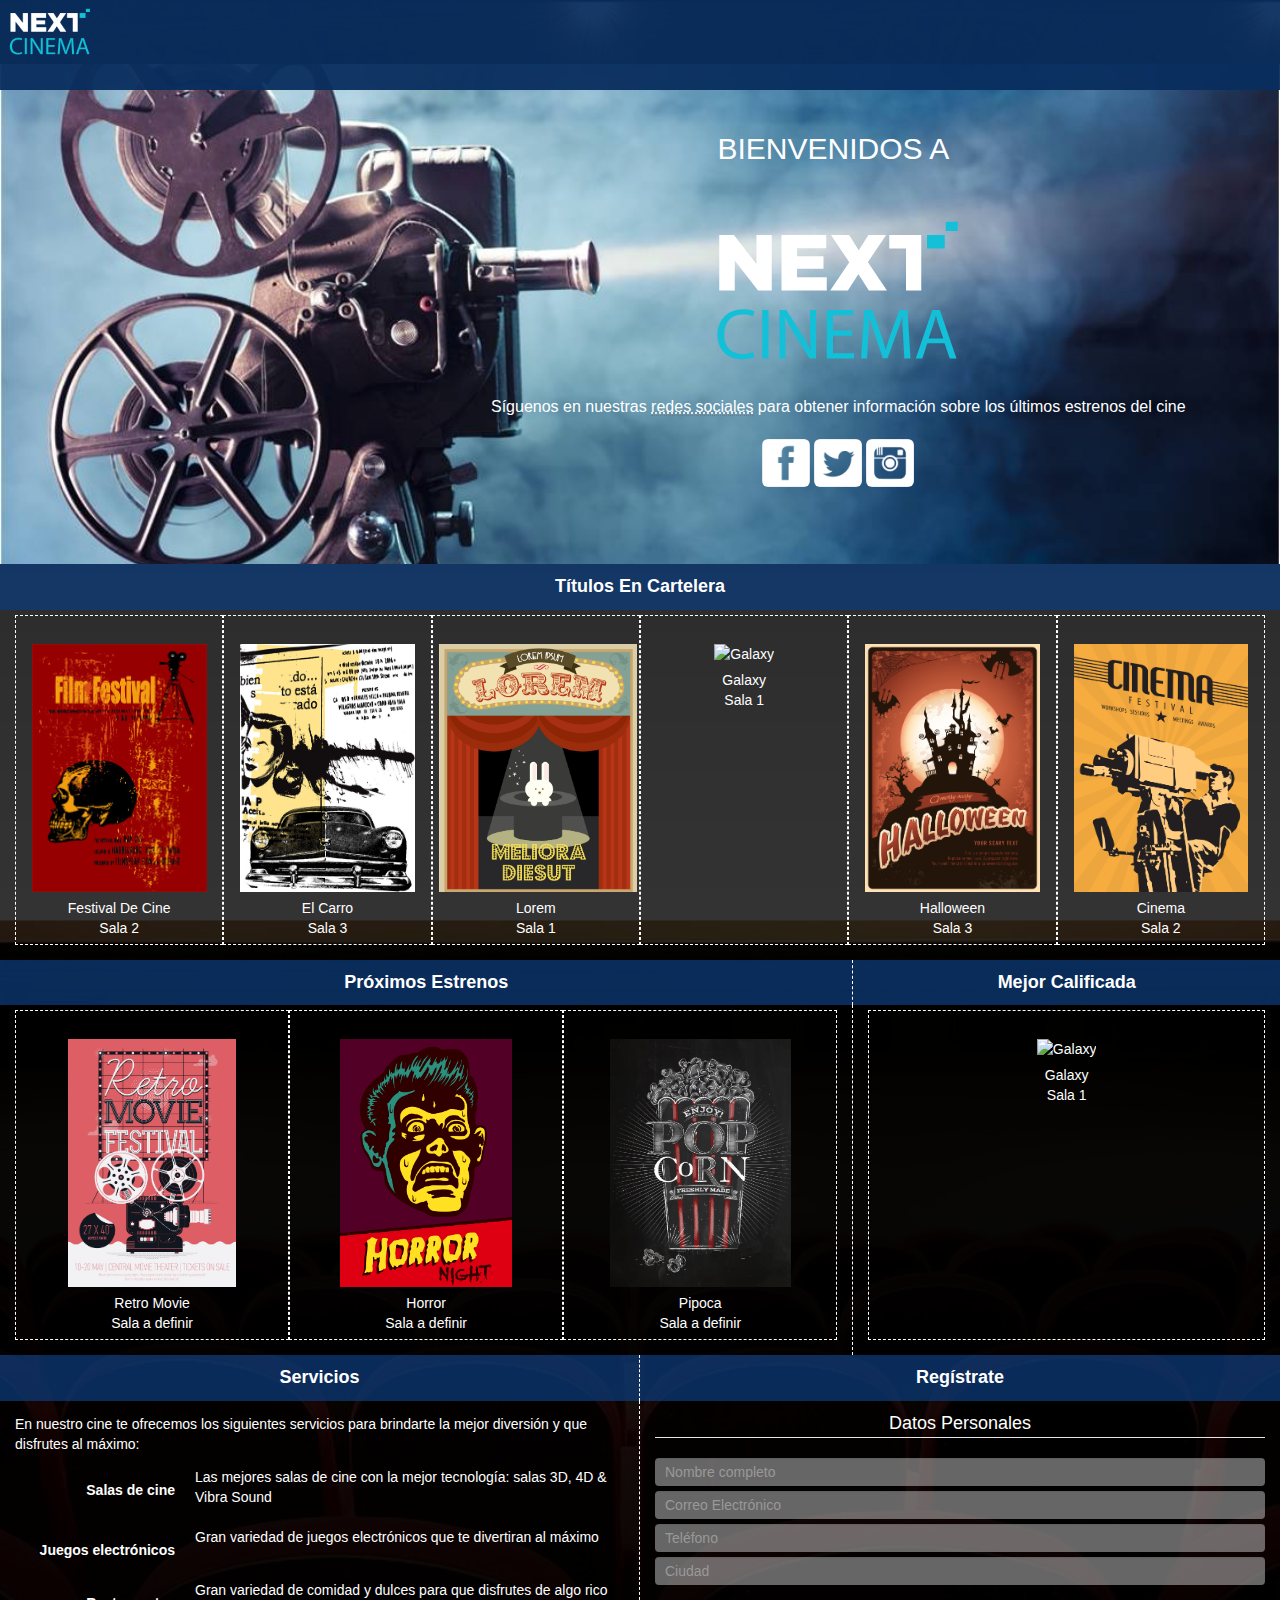
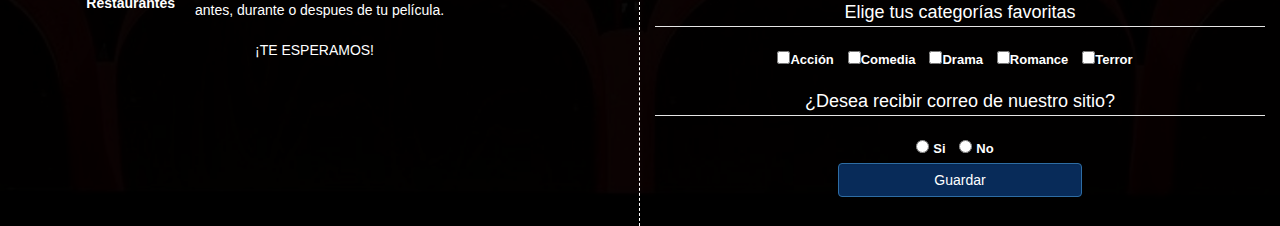
==== 1. Blog de música/index.html @ f0432bdf "actualización de los archivos para 3 blogs" ====
<!DOCTYPE html>
<html>
  <head>
    <meta charset='utf-8'>
    <meta name='viewport' content='width=device-width initial-scale=1'>
    <meta name='mobile-web-app-capable' content='yes'>
    <link rel='stylesheet' href='css/bootstrap.min.css'>
    <link rel='stylesheet' href='css/estilos.css'>
    <script src='js/bootstrap.min.js'></script>
    <title>NextU Cinema</title>
  </head>
  <body class='cinema-body'>
    <header>
      <nav class='navbar navbar-inverse navbar-fixed-top affix-top'>
        <img class="logo-img" src="img/logo.png" alt="logo">
      </nav>
    </header>
    <div class='container-fluid'>
      <div class='row'>
        <div class='jumbotron'>
          <div class="row">
            <div class="col-lg-4 col-md-4 col-sm-4 col-xs-4"></div>
            <div class="col-lg-8 col-md-8 col-sm-8 col-xs-8 text-center">
              <h2 class="text-uppercase welcome-title">bienvenidos a</h2>
              <img class="jumbotron-img" src="img/logo.png" alt="logo">
              <div class="jumbotron-text">
                Síguenos en nuestras <abbr title="Facebook, Twitter, Instagram">redes sociales</abbr> para obtener información sobre los últimos estrenos del cine
              </div>
              <div class="redes-sociales">
                <img class="img-rounded" class="img-social" src="img/fb.png" alt="Facebook">
                <img class="img-rounded" class="img-social" src="img/tt.png" alt="Twitter">
                <img class="img-rounded" class="img-social" src="img/ig.png" alt="Instagram">
              </div>
            </div>
          </div>
        </div>
        <div class='titulo-cartelera'>
          <header class="titulo-text text-capitalize text-center">Títulos en cartelera</header>
        </div>
      </div>
      <div class='row movies-row '>
          <div class='col-xs-3 col-sm-3 col-md-2 col-lg-2 movies-column text-center'>
            <div class="row">
              <img class="img-movies"src="img/movie_1.jpg" alt="Festival-de-cine">
            </div>
            <div class="row movie-title text-capitalize">Festival de cine</div>
            <div class="row movie-title">Sala 2</div>
          </div>
          <div class='col-xs-3 col-sm-3 col-md-2 col-lg-2 movies-column text-center'>
            <div class="row movie-title">
              <img class="img-movies"src="img/movie_2.jpg" alt="El-carro">
            </div>
            <div class="row movie-title text-capitalize">El carro</div>
            <div class="row movie-title">Sala 3</div>
          </div>
          <div class='col-xs-3 col-sm-3 col-md-2 col-lg-2 movies-column text-center'>
            <div class="row movie-title">
              <img class="img-movies"src="img/movie_3.jpg" alt="Lorem">
            </div>
            <div class="row movie-title text-capitalize">Lorem</div>
            <div class="row movie-title">Sala 1</div>
          </div>
          <div class='col-xs-3 col-sm-3 col-md-2 col-lg-2 movies-column text-center'>
            <div class="row movie-title">
              <img class="img-movies"src="img/movie_4.jpg" alt="Galaxy">
            </div>
            <div class="row movie-title text-capitalize">Galaxy</div>
            <div class="row movie-title">Sala 1</div>
          </div>
          <div class='col-md-2 col-lg-2 movies-column text-center right-column'>
            <div class="row movie-title">
              <img class="img-movies"src="img/movie_5.jpg" alt="Halloween">
            </div>
            <div class="row movie-title text-capitalize">Halloween</div>
            <div class="row movie-title">Sala 3</div>
          </div>
          <div class='col-md-2 col-lg-2 movies-column text-center right-column'>
            <div class="row movie-title">
              <img class="img-movies"src="img/movie_6.jpg" alt="Cinema">
            </div>
            <div class="row movie-title text-capitalize">Cinema</div>
            <div class="row movie-title">Sala 2</div>
          </div>
      </div>
      <div class='row'>
        <div class='col-lg-8 col-md-8 col-sm-12 col-xs-12 titulo-cartelera left-column'>
          <header class="titulo-text text-capitalize text-center">Próximos Estrenos</header>
        </div>
        <div class='col-lg-4 col-md-4 titulo-cartelera right-column'>
          <header class="titulo-text text-capitalize text-center">Mejor Calificada</header>
        </div>
      </div>

      <div class='row'>
        <div class='col-lg-8 col-md-8 col-sm-12 col-xs-12 movies-row left-column'>
          <div class='row movies-row'>
            <div class='col-xs-4 col-sm-4 col-md-4 col-lg-4 movies-column text-center'>
              <div class="row movie-title">
                <img class="img-movies"src="img/movie_7.jpg" alt="Retro">
              </div>
              <div class="row movie-title text-capitalize">Retro Movie</div>
              <div class="row movie-title">Sala a definir</div>
            </div>
            <div class='col-xs-4 col-sm-4 col-md-4 col-lg-4 movies-column text-center'>
              <div class="row movie-title">
                <img class="img-movies"src="img/movie_8.jpg" alt="Horror">
              </div>
              <div class="row movie-title text-capitalize">Horror</div>
              <div class="row movie-title">Sala a definir</div>
            </div>
            <div class='col-xs-4 col-sm-4 col-md-4 col-lg-4 movies-column text-center'>
              <div class="row movie-title">
                <img class="img-movies"src="img/movie_9.jpg" alt="Pipoca">
              </div>
              <div class="row movie-title text-capitalize">Pipoca</div>
              <div class="row movie-title">Sala a definir</div>
            </div>
          </div>
        </div>
        <div class='col-lg-4 col-md-4 movies-row right-column'>
          <div class='row movies-row'>
            <div class='col-md-12 col-lg-12 movies-column text-center'>
              <div class="row movie-title">
                <img class="img-movies"src="img/movie_4.jpg" alt="Galaxy">
              </div>
              <div class="row movie-title text-capitalize">Galaxy</div>
              <div class="row movie-title">Sala 1</div>
            </div>
          </div>
        </div>
      </div>

      <div class='row'>
        <div class='col-lg-6 col-md-6 titulo-cartelera right-column left-column'>
          <header class="titulo-text text-capitalize text-center">Servicios</header>
        </div>
        <div class='col-lg-6 col-md-6 col-sm-12 col-xs-12 titulo-cartelera'>
          <header class="titulo-text text-capitalize text-center">Regístrate</header>
        </div>
      </div>
      <div class='row'>
        <div class='col-lg-6 col-md-6 movies-row-last right-column left-column'>
          <p class="services-text">En nuestro cine te ofrecemos los siguientes servicios para brindarte la mejor diversión y que disfrutes al máximo:</p>
          <dl class='dl-horizontal'>
            <dt class='services-text'>Salas de cine</dt>
            <dd class='services-text'>Las mejores salas de cine con la mejor tecnología: salas 3D, 4D &amp; Vibra Sound</dd>
          </dl>
          <dl class='dl-horizontal'>
            <dt class='services-text'>Juegos electrónicos</dt>
            <dd class='services-text'>Gran variedad de juegos electrónicos que te divertiran al máximo</dd>
          </dl>
          <dl class='dl-horizontal'>
            <dt class='services-text'>Restaurantes</dt>
            <dd class='services-text'>Gran variedad de comidad y dulces para que disfrutes de algo rico antes, durante o despues de tu película.</dd>
          </dl>
          <header class="text-center welcome-title text-uppercase">¡Te esperamos!</header>
        </div>
        <div class='col-lg-6 col-md-6 col-sm-12 col-xs-12 movies-row-last'>
          <form class="" action="index.html" method="post" role="">
            <fieldset>
              <div class="form-group text-center">
                <legend class="user-data">Datos Personales</legend>
                <input type="text" id="nombre" name="nombre" placeholder="Nombre completo" class="form-control input-element">
                <input type="text" id="email" name="email" placeholder="Correo Electrónico" class="form-control input-element">
                <input type="text" id="telefono" name="telefono" placeholder="Teléfono" class="form-control input-element">
                <input type="text" id="ciudad" name="ciudad" placeholder="Ciudad" class="form-control input-element">
              </div>
              <div class="form-group text-center">
                <legend class="user-data">Elige tus categorías favoritas</legend>
                <input type="checkbox" id="accion" name="acción"><label class="label-class" for="accion">Acción</label>
                <input type="checkbox" id="comedia" name="comedia"><label class="label-class" for="comedia">Comedia</label>
                <input type="checkbox" id="drama" name="drama"><label class="label-class" for="drama">Drama</label>
                <input type="checkbox" id="romance" name="romance"><label class="label-class" for="romance">Romance</label>
                <input type="checkbox" id="terror" name="terror"><label class="label-class" for="terror">Terror</label>
              </div>
              <div class="text-center">
                <legend class="user-data">¿Desea recibir correo de nuestro sitio?</legend>
                <input type='radio' name='si' id='si' />
                <label for='si' class='label-class'>Si</label>
                <input type='radio' name='no' id='no' />
                <label for='no' class='label-class'>No</label>
              </div>
              <div class="text-center">
                <button type="button" class="btn btn-primary form-control btn-save" name="button">Guardar</button>
              </div>
            </fieldset>
          </form>
        </div>
      </div>
    </div>
  </body>
</html>
---- 1. Blog de música/css/estilos.css ----
/* Clase para darle estilos al body */
.cinema-body {
  background-image: url("../img/cine1.png");
  background-position: center center;
  background-repeat: no-repeat;
  background-size: cover;
  width: 100%;
  height: 100%;
}

/* Clase para darle estilos a la barra de navegacion */
.navbar-inverse {
  background-color: rgba(8, 45, 94, 0.95);
  min-height: 10%;
  border: none;
}

.logo-img {
  width: 100px;
}

/* Clase para darle estilos al contenedor principal */
.container-fluid {
  margin-top: 64px;
}

/* Clase para darle estilos al jumbotron */
.jumbotron {
  background-image: url("../img/cine.jpg");
  background-position: center center;
  background-repeat: no-repeat;
  background-size: cover;
  min-height: 500px;
  border-radius: 0px !important;
  margin-bottom: 0px;
}

.welcome-title {
  color: white;
  margin-right: 10px;
}

.jumbotron-img {
  margin-top: 20px;
}

.jumbotron-text {
  color: white;
  font-size: 16px;
  margin-top: 20px;
}

.redes-sociales {
  margin-top: 20px;
}

.img-social {
  width: 40px;
  height: 40px;
}

/* Clase para darle estilos a la etiqueta contenedora de los encabezados/titulos */
.titulo-cartelera {
  min-height: 45px;
  background-color: rgba(8, 45, 94, 0.95);
}

.titulo-text {
  font-size: 18px;
  font-weight: bolder;
  color: #FFFFFF;
  padding: 10px;
}

/* Clase para darle estilos a las filas y/o a columas que contienes filas */
.movies-row {
  background: rgba(0, 0, 0, 0.8);
  min-height: 350px;
  padding-left: 15px;
  padding-right: 15px;
}

.movies-row-last {
  background: rgba(0, 0, 0, 0.8);
  min-height: 425px;
  padding-left: 15px;
  padding-right: 15px;
}

.movie-title {
  color: #FFFFFF;
}

.img-movies {
  height: 260px;
  padding: 6px;
  margin-top: 22px;
}

/* Clase para darle estilos a las columnas*/
.movies-column {
  margin-top: 5px;
  min-height: 330px;
  border: 1px dashed #FFFFFF;
}

/* Clase para darle estilos a la columna de la izquierda y agregar borde a la derecha */
.left-column {
  border-right: 1px dashed #FFFFFF;
}

.services-text {
  color: #FFFFFF;
  margin-top: 13px;
}

.user-data {
  margin-top: 10px;
  font-size: 18px;
  color: white;
}

.input-element {
  width: 100%;
  height: 28px;
  padding: 10px;
  color: white;
  background-color: rgba(255,255,255,0.4);
  margin-top: 5px;
  border: none;
  border-radius: 4px;
}

.label-class {
  color: white;
  font-size: 13px;
  margin-right: 10px;
}

.btn-save {
  width: 40%;
  background-color: rgba(8, 45, 94, 0.95);
  color: white
}

@media (max-width: 770px) {
  /* Clase para ocultar componentes HTML */
.right-column {
  display: none;
  }

.movies-row {
  min-height: 250px;
  }

.movies-column {
  min-height: 230px;
  }

.jumbotron {
  min-height: 400px;
  }

.jumbotron-img {
  margin-top: 20px;
}

.h2 {
  font-size: 22px;
}

.titulo-cartelera {
  font-size: 15px;
}
}
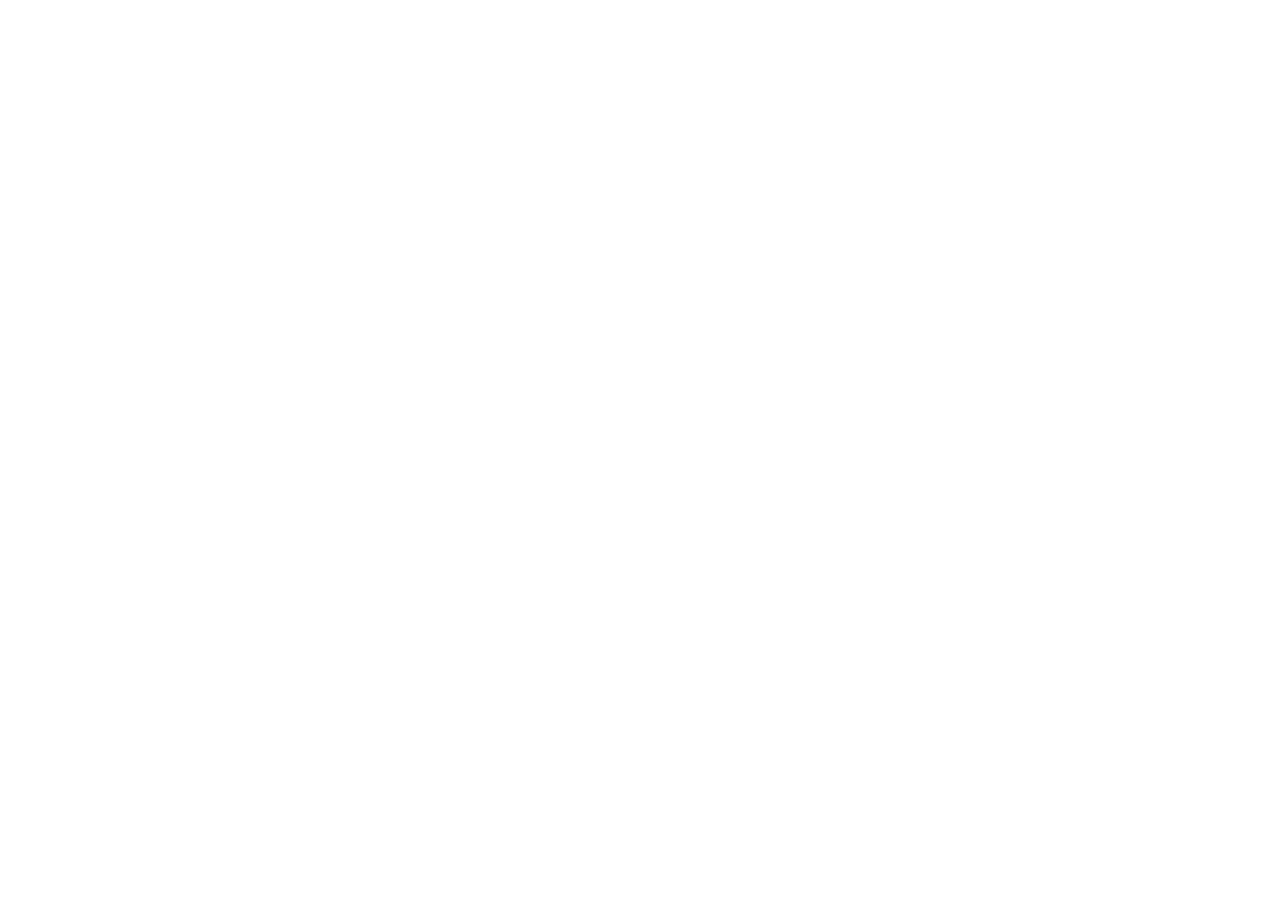
==== commit 814a52c4: "limpieza de archivos" ====
--- a/1. Blog de música/index.html
+++ b/1. Blog de música/index.html
@@ -4,189 +4,15 @@
     <meta charset='utf-8'>
     <meta name='viewport' content='width=device-width initial-scale=1'>
     <meta name='mobile-web-app-capable' content='yes'>
+    <meta name="author" content="Jorge Balderrama">
+    <meta name="keywords" content="Jorge Balderrama, música, punk, rock, protesta">
+    <meta name="description" content="Punkonciencia">
     <link rel='stylesheet' href='css/bootstrap.min.css'>
     <link rel='stylesheet' href='css/estilos.css'>
     <script src='js/bootstrap.min.js'></script>
-    <title>NextU Cinema</title>
+    <title>Punkonciencia</title>
   </head>
-  <body class='cinema-body'>
-    <header>
-      <nav class='navbar navbar-inverse navbar-fixed-top affix-top'>
-        <img class="logo-img" src="img/logo.png" alt="logo">
-      </nav>
-    </header>
-    <div class='container-fluid'>
-      <div class='row'>
-        <div class='jumbotron'>
-          <div class="row">
-            <div class="col-lg-4 col-md-4 col-sm-4 col-xs-4"></div>
-            <div class="col-lg-8 col-md-8 col-sm-8 col-xs-8 text-center">
-              <h2 class="text-uppercase welcome-title">bienvenidos a</h2>
-              <img class="jumbotron-img" src="img/logo.png" alt="logo">
-              <div class="jumbotron-text">
-                Síguenos en nuestras <abbr title="Facebook, Twitter, Instagram">redes sociales</abbr> para obtener información sobre los últimos estrenos del cine
-              </div>
-              <div class="redes-sociales">
-                <img class="img-rounded" class="img-social" src="img/fb.png" alt="Facebook">
-                <img class="img-rounded" class="img-social" src="img/tt.png" alt="Twitter">
-                <img class="img-rounded" class="img-social" src="img/ig.png" alt="Instagram">
-              </div>
-            </div>
-          </div>
-        </div>
-        <div class='titulo-cartelera'>
-          <header class="titulo-text text-capitalize text-center">Títulos en cartelera</header>
-        </div>
-      </div>
-      <div class='row movies-row '>
-          <div class='col-xs-3 col-sm-3 col-md-2 col-lg-2 movies-column text-center'>
-            <div class="row">
-              <img class="img-movies"src="img/movie_1.jpg" alt="Festival-de-cine">
-            </div>
-            <div class="row movie-title text-capitalize">Festival de cine</div>
-            <div class="row movie-title">Sala 2</div>
-          </div>
-          <div class='col-xs-3 col-sm-3 col-md-2 col-lg-2 movies-column text-center'>
-            <div class="row movie-title">
-              <img class="img-movies"src="img/movie_2.jpg" alt="El-carro">
-            </div>
-            <div class="row movie-title text-capitalize">El carro</div>
-            <div class="row movie-title">Sala 3</div>
-          </div>
-          <div class='col-xs-3 col-sm-3 col-md-2 col-lg-2 movies-column text-center'>
-            <div class="row movie-title">
-              <img class="img-movies"src="img/movie_3.jpg" alt="Lorem">
-            </div>
-            <div class="row movie-title text-capitalize">Lorem</div>
-            <div class="row movie-title">Sala 1</div>
-          </div>
-          <div class='col-xs-3 col-sm-3 col-md-2 col-lg-2 movies-column text-center'>
-            <div class="row movie-title">
-              <img class="img-movies"src="img/movie_4.jpg" alt="Galaxy">
-            </div>
-            <div class="row movie-title text-capitalize">Galaxy</div>
-            <div class="row movie-title">Sala 1</div>
-          </div>
-          <div class='col-md-2 col-lg-2 movies-column text-center right-column'>
-            <div class="row movie-title">
-              <img class="img-movies"src="img/movie_5.jpg" alt="Halloween">
-            </div>
-            <div class="row movie-title text-capitalize">Halloween</div>
-            <div class="row movie-title">Sala 3</div>
-          </div>
-          <div class='col-md-2 col-lg-2 movies-column text-center right-column'>
-            <div class="row movie-title">
-              <img class="img-movies"src="img/movie_6.jpg" alt="Cinema">
-            </div>
-            <div class="row movie-title text-capitalize">Cinema</div>
-            <div class="row movie-title">Sala 2</div>
-          </div>
-      </div>
-      <div class='row'>
-        <div class='col-lg-8 col-md-8 col-sm-12 col-xs-12 titulo-cartelera left-column'>
-          <header class="titulo-text text-capitalize text-center">Próximos Estrenos</header>
-        </div>
-        <div class='col-lg-4 col-md-4 titulo-cartelera right-column'>
-          <header class="titulo-text text-capitalize text-center">Mejor Calificada</header>
-        </div>
-      </div>
-
-      <div class='row'>
-        <div class='col-lg-8 col-md-8 col-sm-12 col-xs-12 movies-row left-column'>
-          <div class='row movies-row'>
-            <div class='col-xs-4 col-sm-4 col-md-4 col-lg-4 movies-column text-center'>
-              <div class="row movie-title">
-                <img class="img-movies"src="img/movie_7.jpg" alt="Retro">
-              </div>
-              <div class="row movie-title text-capitalize">Retro Movie</div>
-              <div class="row movie-title">Sala a definir</div>
-            </div>
-            <div class='col-xs-4 col-sm-4 col-md-4 col-lg-4 movies-column text-center'>
-              <div class="row movie-title">
-                <img class="img-movies"src="img/movie_8.jpg" alt="Horror">
-              </div>
-              <div class="row movie-title text-capitalize">Horror</div>
-              <div class="row movie-title">Sala a definir</div>
-            </div>
-            <div class='col-xs-4 col-sm-4 col-md-4 col-lg-4 movies-column text-center'>
-              <div class="row movie-title">
-                <img class="img-movies"src="img/movie_9.jpg" alt="Pipoca">
-              </div>
-              <div class="row movie-title text-capitalize">Pipoca</div>
-              <div class="row movie-title">Sala a definir</div>
-            </div>
-          </div>
-        </div>
-        <div class='col-lg-4 col-md-4 movies-row right-column'>
-          <div class='row movies-row'>
-            <div class='col-md-12 col-lg-12 movies-column text-center'>
-              <div class="row movie-title">
-                <img class="img-movies"src="img/movie_4.jpg" alt="Galaxy">
-              </div>
-              <div class="row movie-title text-capitalize">Galaxy</div>
-              <div class="row movie-title">Sala 1</div>
-            </div>
-          </div>
-        </div>
-      </div>
-
-      <div class='row'>
-        <div class='col-lg-6 col-md-6 titulo-cartelera right-column left-column'>
-          <header class="titulo-text text-capitalize text-center">Servicios</header>
-        </div>
-        <div class='col-lg-6 col-md-6 col-sm-12 col-xs-12 titulo-cartelera'>
-          <header class="titulo-text text-capitalize text-center">Regístrate</header>
-        </div>
-      </div>
-      <div class='row'>
-        <div class='col-lg-6 col-md-6 movies-row-last right-column left-column'>
-          <p class="services-text">En nuestro cine te ofrecemos los siguientes servicios para brindarte la mejor diversión y que disfrutes al máximo:</p>
-          <dl class='dl-horizontal'>
-            <dt class='services-text'>Salas de cine</dt>
-            <dd class='services-text'>Las mejores salas de cine con la mejor tecnología: salas 3D, 4D &amp; Vibra Sound</dd>
-          </dl>
-          <dl class='dl-horizontal'>
-            <dt class='services-text'>Juegos electrónicos</dt>
-            <dd class='services-text'>Gran variedad de juegos electrónicos que te divertiran al máximo</dd>
-          </dl>
-          <dl class='dl-horizontal'>
-            <dt class='services-text'>Restaurantes</dt>
-            <dd class='services-text'>Gran variedad de comidad y dulces para que disfrutes de algo rico antes, durante o despues de tu película.</dd>
-          </dl>
-          <header class="text-center welcome-title text-uppercase">¡Te esperamos!</header>
-        </div>
-        <div class='col-lg-6 col-md-6 col-sm-12 col-xs-12 movies-row-last'>
-          <form class="" action="index.html" method="post" role="">
-            <fieldset>
-              <div class="form-group text-center">
-                <legend class="user-data">Datos Personales</legend>
-                <input type="text" id="nombre" name="nombre" placeholder="Nombre completo" class="form-control input-element">
-                <input type="text" id="email" name="email" placeholder="Correo Electrónico" class="form-control input-element">
-                <input type="text" id="telefono" name="telefono" placeholder="Teléfono" class="form-control input-element">
-                <input type="text" id="ciudad" name="ciudad" placeholder="Ciudad" class="form-control input-element">
-              </div>
-              <div class="form-group text-center">
-                <legend class="user-data">Elige tus categorías favoritas</legend>
-                <input type="checkbox" id="accion" name="acción"><label class="label-class" for="accion">Acción</label>
-                <input type="checkbox" id="comedia" name="comedia"><label class="label-class" for="comedia">Comedia</label>
-                <input type="checkbox" id="drama" name="drama"><label class="label-class" for="drama">Drama</label>
-                <input type="checkbox" id="romance" name="romance"><label class="label-class" for="romance">Romance</label>
-                <input type="checkbox" id="terror" name="terror"><label class="label-class" for="terror">Terror</label>
-              </div>
-              <div class="text-center">
-                <legend class="user-data">¿Desea recibir correo de nuestro sitio?</legend>
-                <input type='radio' name='si' id='si' />
-                <label for='si' class='label-class'>Si</label>
-                <input type='radio' name='no' id='no' />
-                <label for='no' class='label-class'>No</label>
-              </div>
-              <div class="text-center">
-                <button type="button" class="btn btn-primary form-control btn-save" name="button">Guardar</button>
-              </div>
-            </fieldset>
-          </form>
-        </div>
-      </div>
-    </div>
+  <body>
+    
   </body>
 </html>
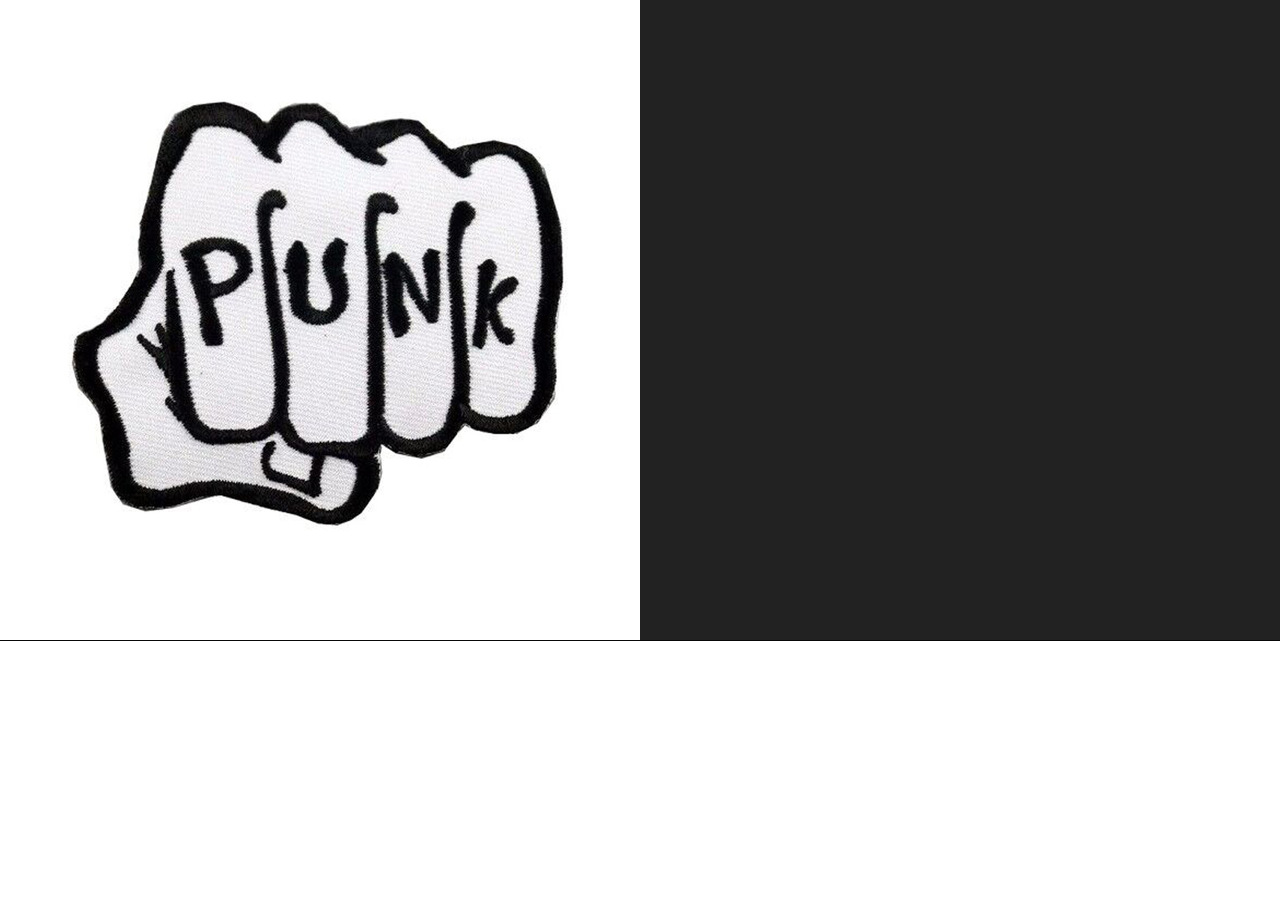
==== commit 33aac281: "inicio blog de musica" ====
--- a/1. Blog de música/index.html
+++ b/1. Blog de música/index.html
@@ -13,6 +13,10 @@
     <title>Punkonciencia</title>
   </head>
   <body>
-    
+    <header>
+      <nav class='navbar navbar-inverse navbar-fixed-top affix-top'>
+        <img class="logo-img" src="img/logo.jpg" alt="logo">
+      </nav>
+    </header>
   </body>
 </html>
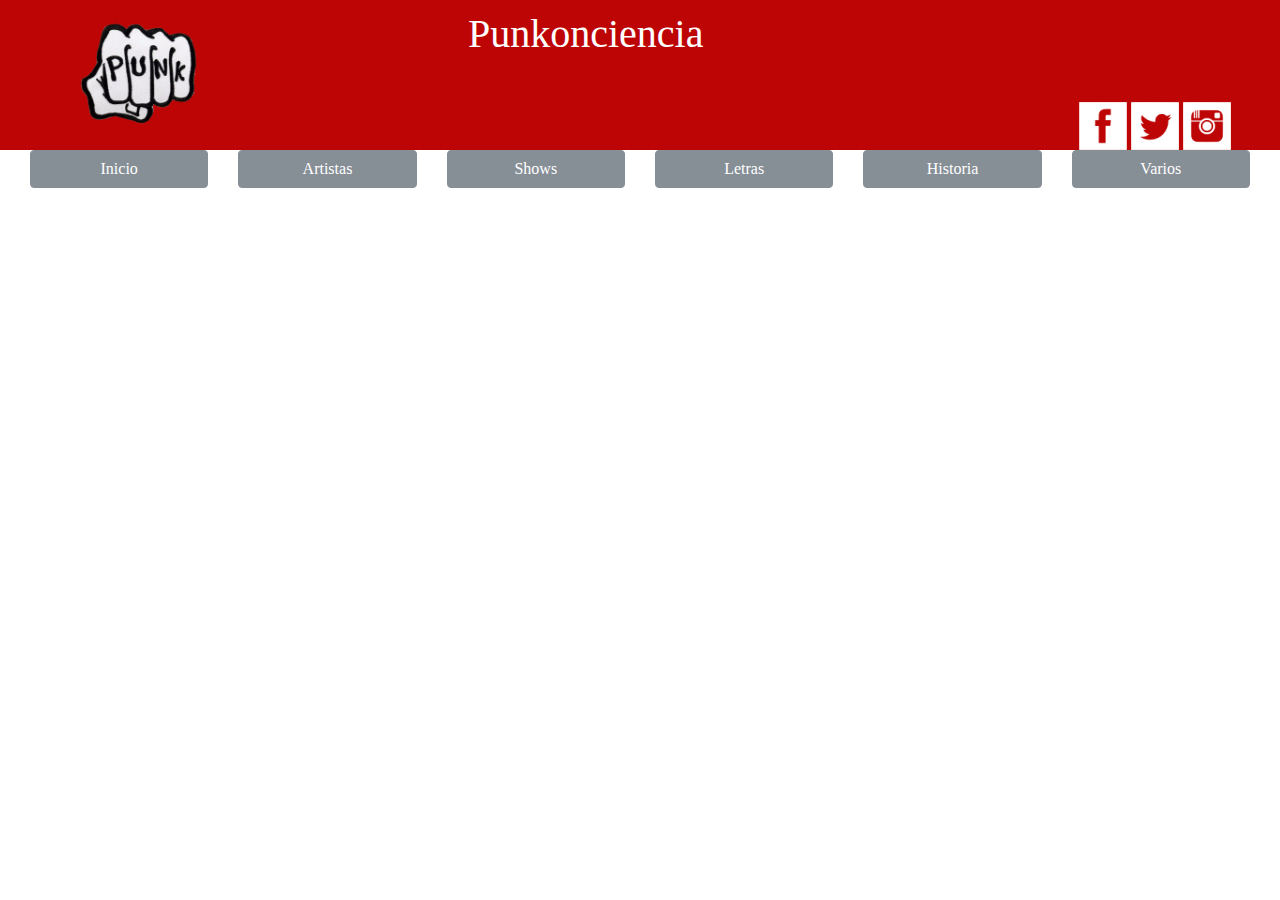
==== commit 0d725070: "avance barras" ====
--- a/1. Blog de música/index.html
+++ b/1. Blog de música/index.html
@@ -14,9 +14,49 @@
   </head>
   <body>
     <header>
-      <nav class='navbar navbar-inverse navbar-fixed-top affix-top'>
-        <img class="logo-img" src="img/logo.jpg" alt="logo">
+      <nav class='navbar-barra navbar-fixed-top affix-top'>
+        <div class="row">
+          <div class="col-lg-4 col-md-4 col-sm-4 col-xs-4 float-left">
+            <img class="logo-img" src="img/logo.png" alt="logo">
+          </div>
+          <div class="col-lg-8 col-md-8 col-sm-8 col-xs-8">
+            <div class="titulo-text d-none d-md-block d-lg-block">
+              <h1>Punkonciencia</h1>
+            </div>
+            <div class="redes-sociales float-right">
+              <a href="#"><img class="img-rounded" class="img-social" src="img/fb.png" alt="Facebook"></a>
+              <a href="#"><img class="img-rounded" class="img-social" src="img/tt.png" alt="Twitter"></a>
+              <a href="#"><img class="img-rounded" class="img-social" src="img/ig.png" alt="Instagram"></a>
+            </div>
+          </div>
+        </div>
       </nav>
     </header>
+    <div class="row">
+      <div class="col-lg-12 col-md-12 col-sm-12 col-xs-12 d-none d-md-block d-lg-block">
+        <div class="btn-group col-lg-12 col-md-12 col-sm-12 col-xs-12" role="group" aria-label="navegacion">
+          <div class="col-lg-2 col-md-2 col-sm-2 col-xs-2">
+              <button type="button" class="btn btn-secondary btn-block">Inicio</button>
+          </div>
+          <div class="col-lg-2 col-md-2 col-sm-4 col-xs-2">
+              <button type="button" class="btn btn-secondary btn-block">Artistas</button>
+          </div>
+          <div class="col-lg-2 col-md-2 col-sm-4 col-xs-2">
+              <button type="button" class="btn btn-secondary btn-block">Shows</button>
+          </div>
+          <div class="col-lg-2 col-md-2 col-sm-4 col-xs-2">
+              <button type="button" class="btn btn-secondary btn-block">Letras</button>
+          </div>
+          <div class="col-lg-2 col-md-2 col-sm-4 col-xs-2">
+              <button type="button" class="btn btn-secondary btn-block">Historia</button>
+          </div>
+          <div class="col-lg-2 col-md-2 col-sm-4 col-xs-2">
+              <button type="button" class="btn btn-secondary btn-block">Varios</button>
+          </div>
+        </div>
+      </div>
+    </div>
+
+    
   </body>
 </html>
--- a/1. Blog de música/css/estilos.css
+++ b/1. Blog de música/css/estilos.css
@@ -0,0 +1,43 @@
+@font-face {
+ font-family: punk;
+ src: ../font/punk.ttf;
+}
+@font-face {
+ font-family: hussar;
+ src: ../font/hussar.otf;
+}
+@font-face {
+ font-family: allages;
+ src: ../font/allages.ttf;
+}
+@font-face {
+ font-family: broken;
+ src: ../font/broken.ttf;
+}
+@font-face {
+ font-family: prs;
+ src: ../font/prs.ttf;
+}
+body {
+  font-family: hussar;
+}
+.navbar-barra {
+  background-color: #bd0505;
+  min-height: 10%;
+  border: none;
+  padding: 0% 5% 0% 5%;
+}
+.logo-img {
+  width: 150px;
+}
+.titulo-text {
+  font-size: 18px;
+  font-weight: bolder;
+  color: #FFFFFF;
+  padding: 10px;
+}
+.redes-sociales {
+  position:absolute;
+      bottom:0px;
+      right: 0px;
+}
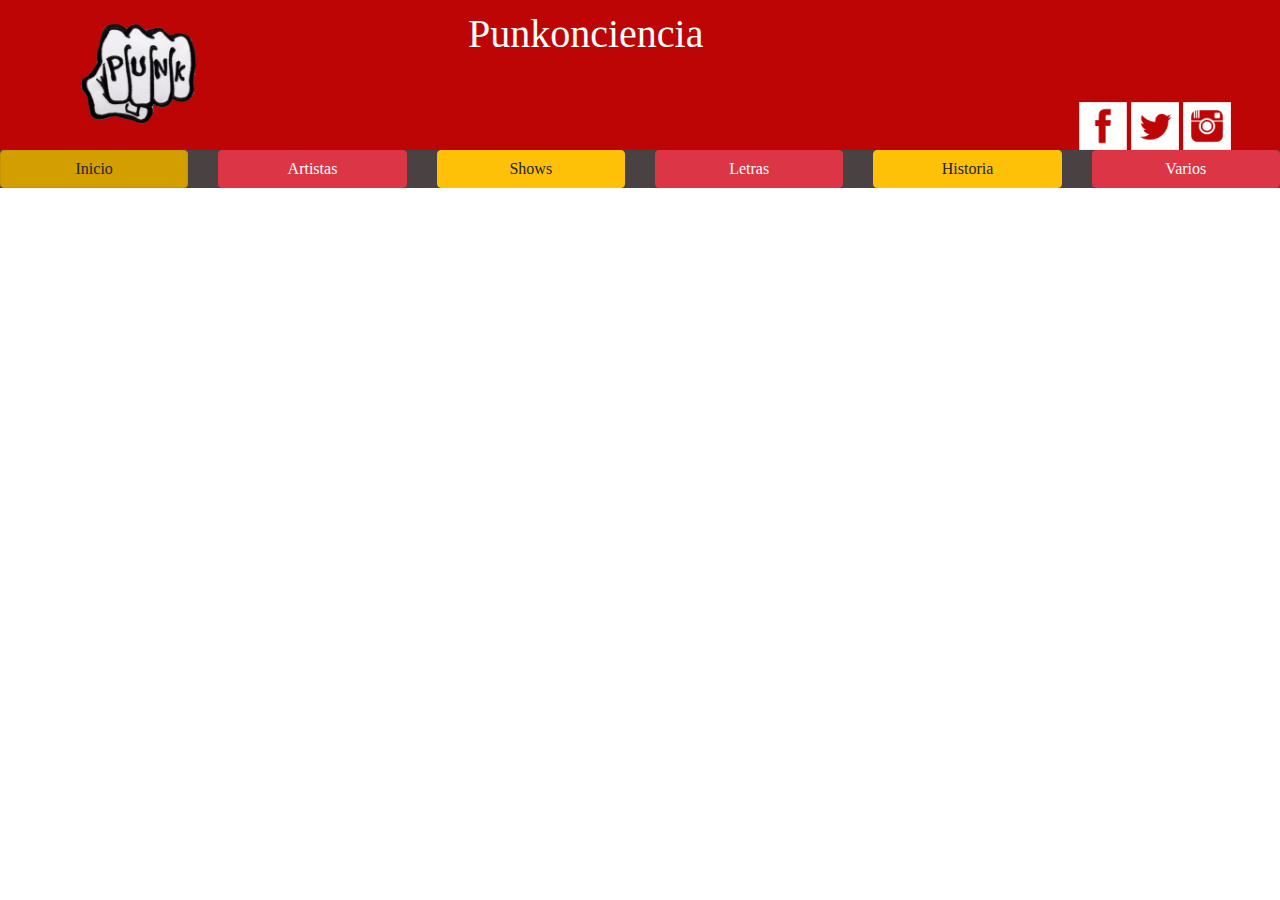
==== commit d9b8f899: "arreglo final barra" ====
--- a/1. Blog de música/index.html
+++ b/1. Blog de música/index.html
@@ -32,31 +32,30 @@
         </div>
       </nav>
     </header>
-    <div class="row">
-      <div class="col-lg-12 col-md-12 col-sm-12 col-xs-12 d-none d-md-block d-lg-block">
-        <div class="btn-group col-lg-12 col-md-12 col-sm-12 col-xs-12" role="group" aria-label="navegacion">
-          <div class="col-lg-2 col-md-2 col-sm-2 col-xs-2">
-              <button type="button" class="btn btn-secondary btn-block">Inicio</button>
-          </div>
-          <div class="col-lg-2 col-md-2 col-sm-4 col-xs-2">
-              <button type="button" class="btn btn-secondary btn-block">Artistas</button>
-          </div>
-          <div class="col-lg-2 col-md-2 col-sm-4 col-xs-2">
-              <button type="button" class="btn btn-secondary btn-block">Shows</button>
-          </div>
-          <div class="col-lg-2 col-md-2 col-sm-4 col-xs-2">
-              <button type="button" class="btn btn-secondary btn-block">Letras</button>
-          </div>
-          <div class="col-lg-2 col-md-2 col-sm-4 col-xs-2">
-              <button type="button" class="btn btn-secondary btn-block">Historia</button>
-          </div>
-          <div class="col-lg-2 col-md-2 col-sm-4 col-xs-2">
-              <button type="button" class="btn btn-secondary btn-block">Varios</button>
-          </div>
+
+      <div class="row barra expanded">
+        <div class="col-lg-2 col-md-2 col-sm-6 col-xs-12">
+          <button type="button" class="btn btn-warning btn-block active">Inicio</button>
+        </div>
+        <div class="col-lg-2 col-md-2 col-sm-6 col-xs-12">
+          <button type="button" class="btn btn-danger btn-block">Artistas</button>
+        </div>
+        <div class="col-lg-2 col-md-2 col-sm-6 col-xs-12">
+          <button type="button" class="btn btn-warning btn-block">Shows</button>
+        </div>
+        <div class="col-lg-2 col-md-2 col-sm-6 col-xs-12">
+          <button type="button" class="btn btn-danger btn-block">Letras</button>
+        </div>
+        <div class="col-lg-2 col-md-2 col-sm-6 col-xs-12">
+          <button type="button" class="btn btn-warning btn-block">Historia</button>
+        </div>
+        <div class="col-lg-2 col-md-2 col-sm-6 col-xs-12">
+          <button type="button" class="btn btn-danger btn-block">Varios</button>
         </div>
       </div>
-    </div>
 
-    
+
+
+
   </body>
 </html>
--- a/1. Blog de música/css/estilos.css
+++ b/1. Blog de música/css/estilos.css
@@ -41,3 +41,6 @@
       bottom:0px;
       right: 0px;
 }
+.barra {
+  background-color: #494142;
+}
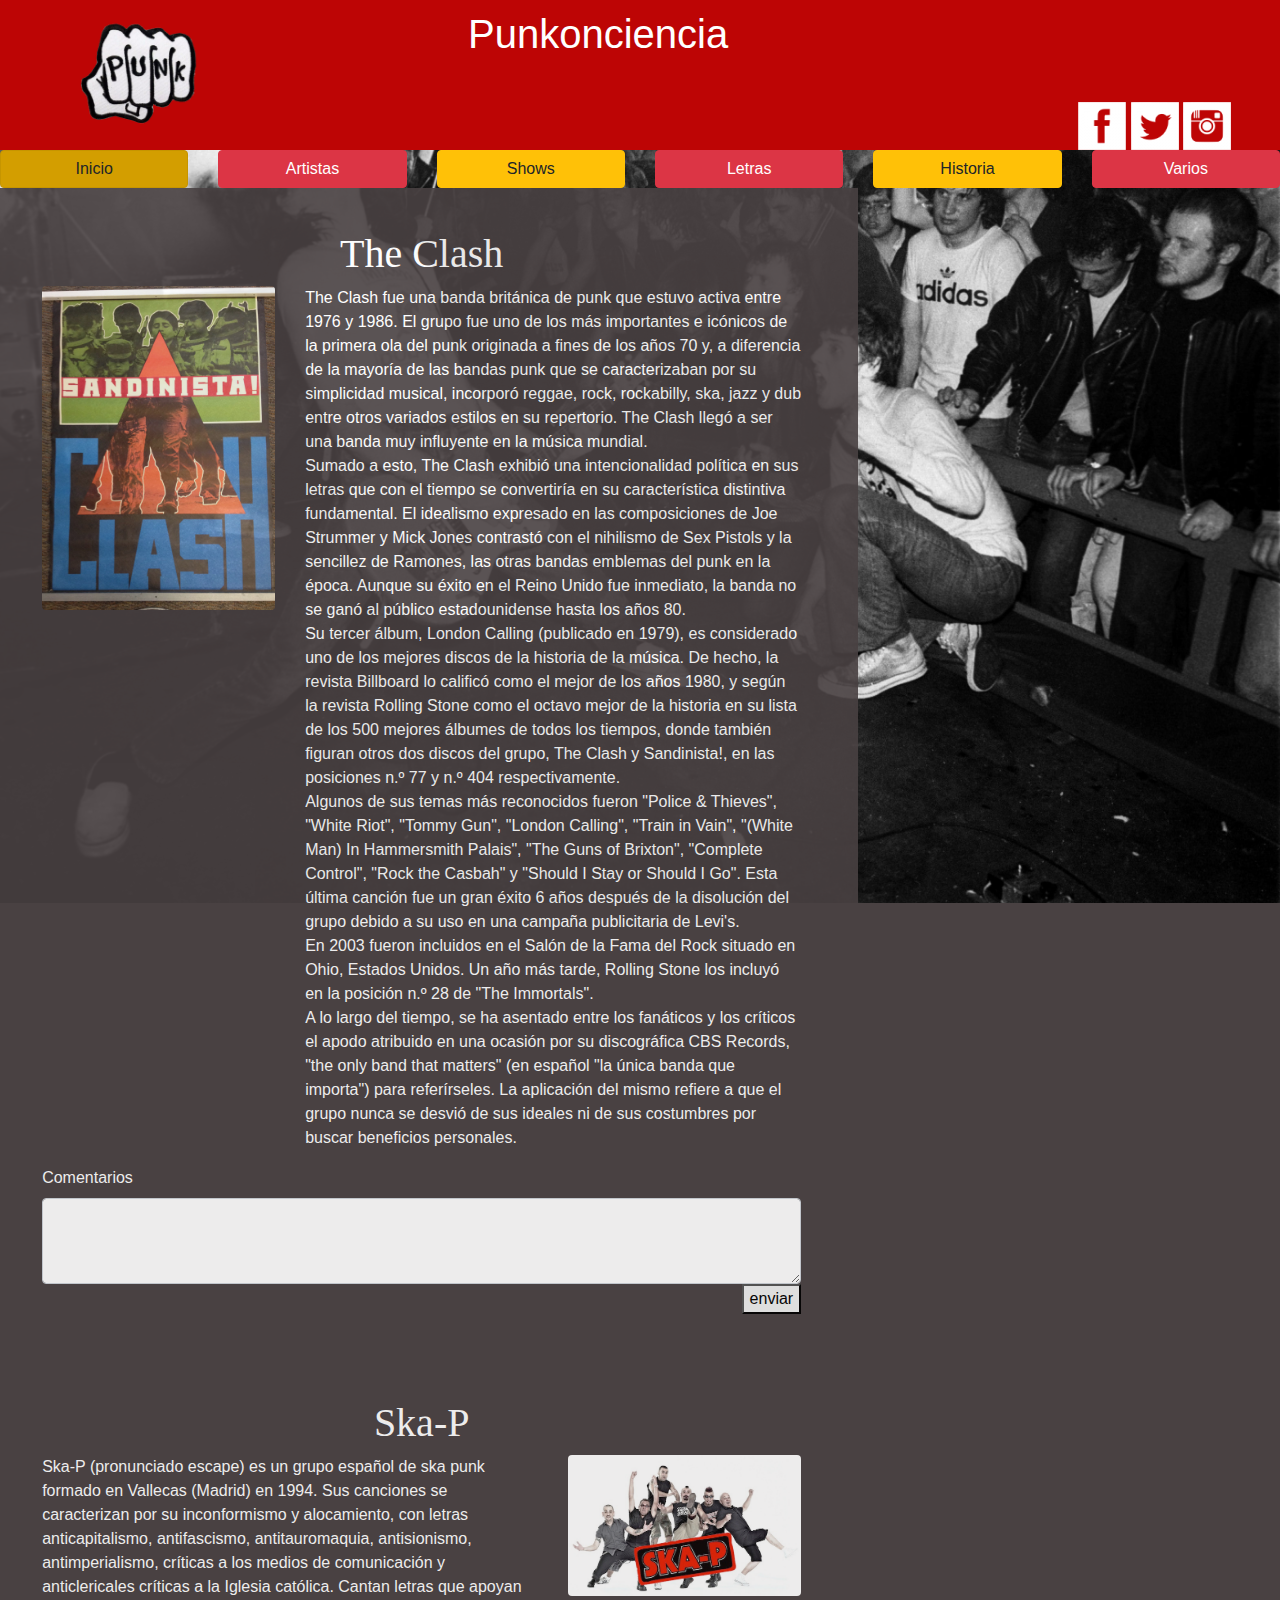
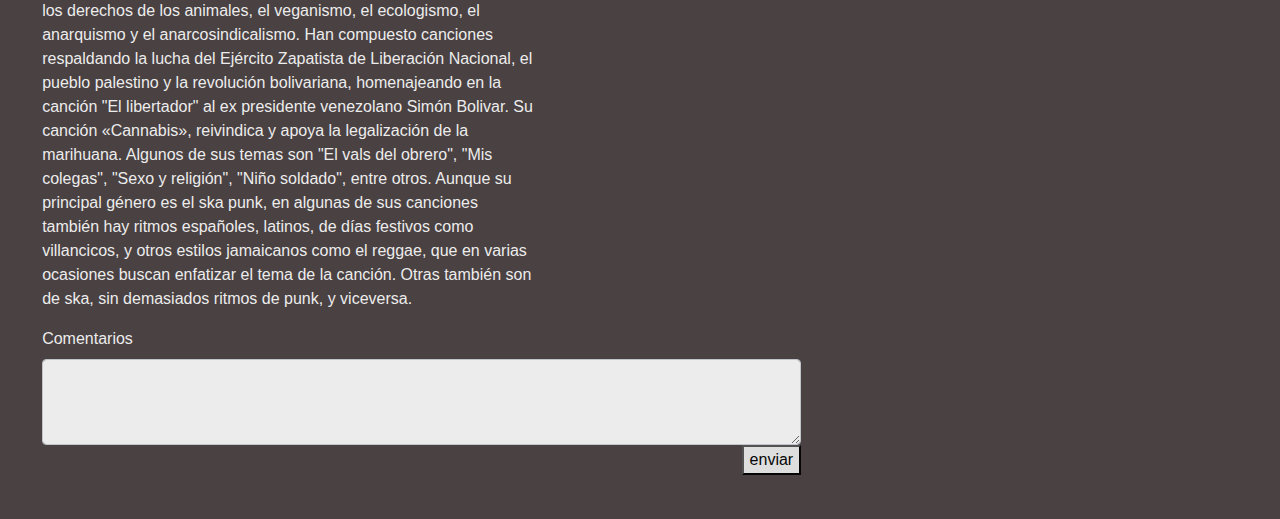
==== commit 251af875: "cuerpo concluido" ====
--- a/1. Blog de música/index.html
+++ b/1. Blog de música/index.html
@@ -14,6 +14,7 @@
   </head>
   <body>
     <header>
+      <!---- Barra nav --->
       <nav class='navbar-barra navbar-fixed-top affix-top'>
         <div class="row">
           <div class="col-lg-4 col-md-4 col-sm-4 col-xs-4 float-left">
@@ -23,6 +24,7 @@
             <div class="titulo-text d-none d-md-block d-lg-block">
               <h1>Punkonciencia</h1>
             </div>
+            <!---- Barra de redes sociales --->
             <div class="redes-sociales float-right">
               <a href="#"><img class="img-rounded" class="img-social" src="img/fb.png" alt="Facebook"></a>
               <a href="#"><img class="img-rounded" class="img-social" src="img/tt.png" alt="Twitter"></a>
@@ -32,28 +34,93 @@
         </div>
       </nav>
     </header>
-
-      <div class="row barra expanded">
-        <div class="col-lg-2 col-md-2 col-sm-6 col-xs-12">
-          <button type="button" class="btn btn-warning btn-block active">Inicio</button>
+  <!---- Barra de menú --->
+    <div class="row barra">
+      <div class="col-lg-2 col-md-2 col-sm-6 col-xs-12">
+        <button type="button" class="btn btn-warning btn-block active">Inicio</button>
+      </div>
+      <div class="col-lg-2 col-md-2 col-sm-6 col-xs-12">
+        <button type="button" class="btn btn-danger btn-block">Artistas</button>
+      </div>
+      <div class="col-lg-2 col-md-2 col-sm-6 col-xs-12">
+        <button type="button" class="btn btn-warning btn-block">Shows</button>
+      </div>
+      <div class="col-lg-2 col-md-2 col-sm-6 col-xs-12">
+        <button type="button" class="btn btn-danger btn-block">Letras</button>
+      </div>
+      <div class="col-lg-2 col-md-2 col-sm-6 col-xs-12">
+        <button type="button" class="btn btn-warning btn-block">Historia</button>
+      </div>
+      <div class="col-lg-2 col-md-2 col-sm-6 col-xs-12">
+        <button type="button" class="btn btn-danger btn-block">Varios</button>
+      </div>
+    </div>
+    <!---- Cuerpo de la página --->
+    <div class="row">
+      <!---- Contenido del blog --->
+      <div class="col-lg-8 col-md-8 col-sm-12 col-xs-12">
+        <!---- Primer post --->
+        <div class="row post">
+          <div class="post-titulo col-lg-12 col-md-12 col-sm-12 col-xs-12">
+            <h1>The Clash</h1>
+          </div>
+          <div class="col-lg-4 col-md-4 col-sm-12 col-xs-12">
+            <img class="rounded float-left img-fluid" src="img/clash-sandinista.jpg" alt="the-clash">
+          </div>
+          <div class="float-right col-lg-8 col-md-8 col-sm-12 col-xs-12">
+            <p class="post-text">
+              The Clash fue una banda británica de punk que estuvo activa entre 1976 y 1986. El grupo fue uno de los más importantes e icónicos de la primera ola del punk originada a fines de los años 70 y, a diferencia de la mayoría de las bandas punk que se caracterizaban por su simplicidad musical, incorporó reggae, rock, rockabilly, ska, jazz y dub entre otros variados estilos en su repertorio. The Clash llegó a ser una banda muy influyente en la música mundial.
+              <br>
+              Sumado a esto, The Clash exhibió una intencionalidad política en sus letras que con el tiempo se convertiría en su característica distintiva fundamental. El idealismo expresado en las composiciones de Joe Strummer y Mick Jones contrastó con el nihilismo de Sex Pistols y la sencillez de Ramones, las otras bandas emblemas del punk en la época. Aunque su éxito en el Reino Unido fue inmediato, la banda no se ganó al público estadounidense hasta los años 80.​
+              <br>
+              Su tercer álbum, London Calling (publicado en 1979), es considerado uno de los mejores discos de la historia de la música. De hecho, la revista Billboard lo calificó como el mejor de los años 1980, y según la revista Rolling Stone como el octavo mejor de la historia en su lista de los 500 mejores álbumes de todos los tiempos, donde también figuran otros dos discos del grupo, The Clash y Sandinista!, en las posiciones n.º 77 y n.º 404 respectivamente.​
+              <br>
+              Algunos de sus temas más reconocidos fueron "Police & Thieves", "White Riot", "Tommy Gun", "London Calling", "Train in Vain", "(White Man) In Hammersmith Palais", "The Guns of Brixton", "Complete Control", "Rock the Casbah" y "Should I Stay or Should I Go". Esta última canción fue un gran éxito 6 años después de la disolución del grupo debido a su uso en una campaña publicitaria de Levi's.
+              <br>
+              En 2003 fueron incluidos en el Salón de la Fama del Rock situado en Ohio, Estados Unidos. Un año más tarde, Rolling Stone los incluyó en la posición n.º 28 de "The Immortals".
+              <br>
+              A lo largo del tiempo, se ha asentado entre los fanáticos y los críticos el apodo atribuido en una ocasión por su discográfica CBS Records, "the only band that matters" (en español "la única banda que importa") para referírseles. La aplicación del mismo refiere a que el grupo nunca se desvió de sus ideales ni de sus costumbres por buscar beneficios personales.
+            </p>
+          </div>
+          <form class="col-lg-12 col-md-12 col-sm-12 col-xs-12">
+            <div class="form-group">
+              <label for="comentario" class="post-text">Comentarios</label>
+              <textarea id="comentario" class="form-control" rows="3"></textarea>
+              <button class="float-right" type="submit" name="button">enviar</button>
+            </div>
+          </form>
+          <div class="col-lg-12 col-md-12 col-sm-12 col-xs-12">
+          </div>
         </div>
-        <div class="col-lg-2 col-md-2 col-sm-6 col-xs-12">
-          <button type="button" class="btn btn-danger btn-block">Artistas</button>
-        </div>
-        <div class="col-lg-2 col-md-2 col-sm-6 col-xs-12">
-          <button type="button" class="btn btn-warning btn-block">Shows</button>
-        </div>
-        <div class="col-lg-2 col-md-2 col-sm-6 col-xs-12">
-          <button type="button" class="btn btn-danger btn-block">Letras</button>
-        </div>
-        <div class="col-lg-2 col-md-2 col-sm-6 col-xs-12">
-          <button type="button" class="btn btn-warning btn-block">Historia</button>
-        </div>
-        <div class="col-lg-2 col-md-2 col-sm-6 col-xs-12">
-          <button type="button" class="btn btn-danger btn-block">Varios</button>
+        <!---- Segundo post --->
+        <div class="row post">
+          <div class="post-titulo col-lg-12 col-md-12 col-sm-12 col-xs-12">
+            <h1>Ska-P</h1>
+          </div>
+          <div class="float-right col-lg-8 col-md-8 col-sm-12 col-xs-12">
+            <p class="post-text">
+              Ska-P (pronunciado escape) es un grupo español de ska punk formado en Vallecas (Madrid) en 1994. Sus canciones se caracterizan por su inconformismo y alocamiento, con letras anticapitalismo, antifascismo, antitauromaquia, antisionismo, antimperialismo, críticas a los medios de comunicación y anticlericales críticas a la Iglesia católica. Cantan letras que apoyan los derechos de los animales, el veganismo, el ecologismo, el anarquismo y el anarcosindicalismo. Han compuesto canciones respaldando la lucha del Ejército Zapatista de Liberación Nacional, el pueblo palestino y la revolución bolivariana, homenajeando en la canción "El libertador" al ex presidente venezolano Simón Bolivar. Su canción «Cannabis»,​ reivindica y apoya la legalización de la marihuana. Algunos de sus temas son "El vals del obrero", "Mis colegas", "Sexo y religión", "Niño soldado", entre otros. Aunque su principal género es el ska punk, en algunas de sus canciones también hay ritmos españoles, latinos, de días festivos como villancicos, y otros estilos jamaicanos como el reggae, que en varias ocasiones buscan enfatizar el tema de la canción. Otras también son de ska, sin demasiados ritmos de punk, y viceversa.
+            </p>
+          </div>
+          <div class="col-lg-4 col-md-4 col-sm-12 col-xs-12">
+            <img class="rounded float-left img-fluid" src="img/skap.jpg" alt="the-clash">
+          </div>
+          <form class="col-lg-12 col-md-12 col-sm-12 col-xs-12">
+            <div class="form-group">
+              <label for="comentario" class="post-text">Comentarios</label>
+              <textarea id="comentario" class="form-control" rows="3"></textarea>
+              <button class="float-right" type="submit" name="button">enviar</button>
+            </div>
+          </form>
+          <div class="col-lg-12 col-md-12 col-sm-12 col-xs-12">
+          </div>
         </div>
       </div>
+      <!---- Barra lateral derecha --->
+      <div class="col-lg-4 col-md-4 col-sm-12 col-xs-12">
 
+      </div>
+    </div>
 
 
 
--- a/1. Blog de música/css/estilos.css
+++ b/1. Blog de música/css/estilos.css
@@ -1,25 +1,7 @@
-@font-face {
- font-family: punk;
- src: ../font/punk.ttf;
-}
-@font-face {
- font-family: hussar;
- src: ../font/hussar.otf;
-}
-@font-face {
- font-family: allages;
- src: ../font/allages.ttf;
-}
-@font-face {
- font-family: broken;
- src: ../font/broken.ttf;
-}
-@font-face {
- font-family: prs;
- src: ../font/prs.ttf;
-}
 body {
-  font-family: hussar;
+  background: #494142  url(../img/background-ramones.jpg) right no-repeat;
+  background-attachment: fixed;
+  background-size: cover;
 }
 .navbar-barra {
   background-color: #bd0505;
@@ -41,6 +23,16 @@
       bottom:0px;
       right: 0px;
 }
-.barra {
+.post {
   background-color: #494142;
+  opacity: 0.9;
+  padding: 5% 5% 5% 5%;
 }
+.post-text {
+  color: white;
+}
+.post-titulo {
+  font-family: broken;
+  text-align: center;
+  color: white;
+}
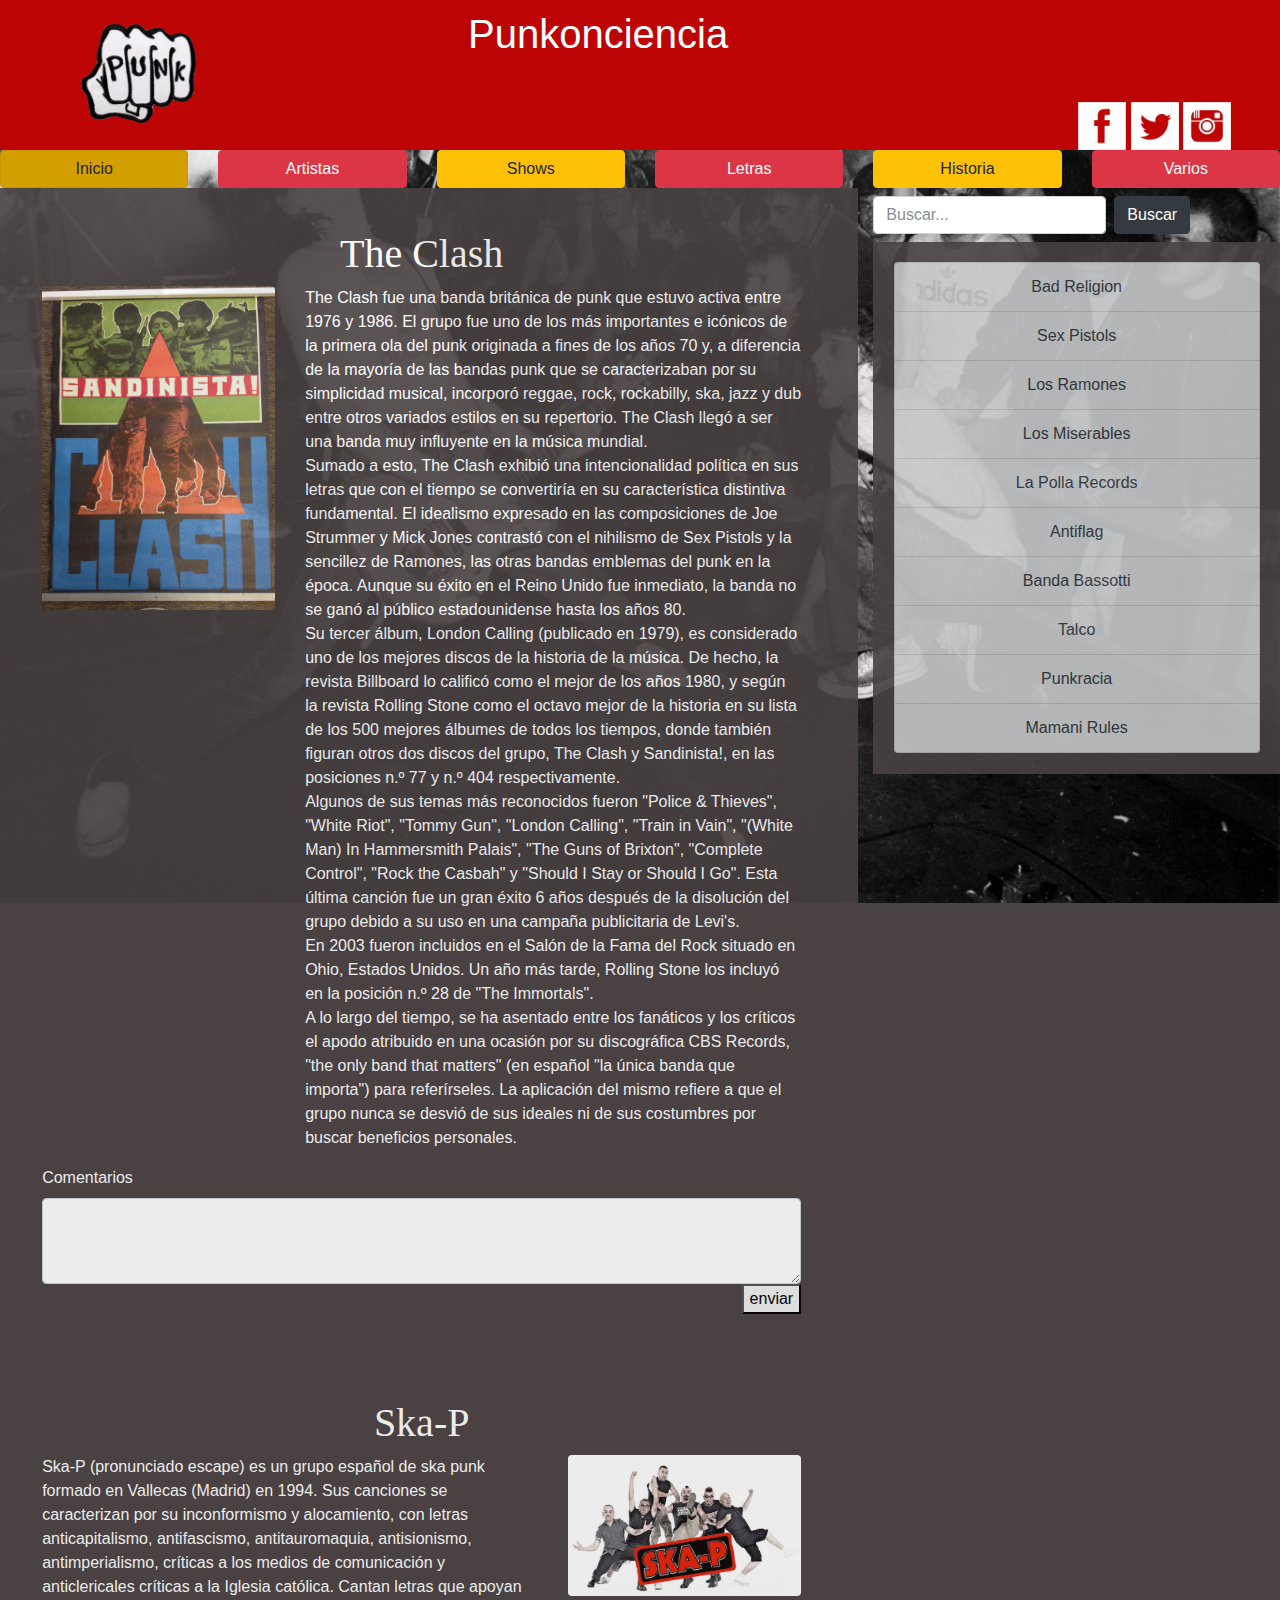
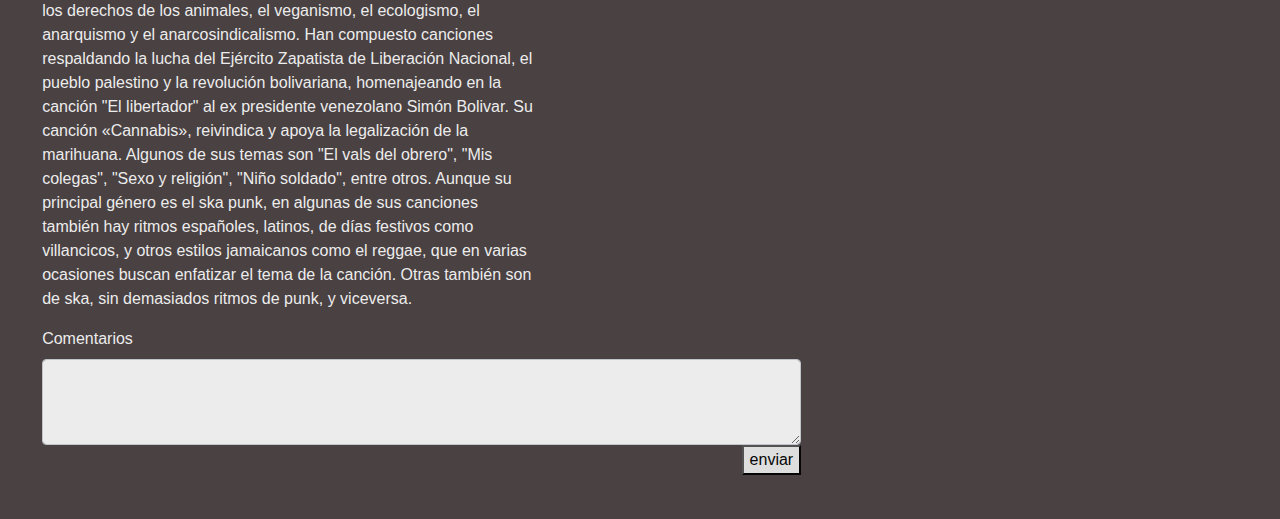
==== commit 973c52e3: "blog musica terminado" ====
--- a/1. Blog de música/index.html
+++ b/1. Blog de música/index.html
@@ -97,12 +97,12 @@
           <div class="post-titulo col-lg-12 col-md-12 col-sm-12 col-xs-12">
             <h1>Ska-P</h1>
           </div>
-          <div class="float-right col-lg-8 col-md-8 col-sm-12 col-xs-12">
+          <div class="float-right col-lg-8 col-md-12 col-sm-12 col-xs-12">
             <p class="post-text">
               Ska-P (pronunciado escape) es un grupo español de ska punk formado en Vallecas (Madrid) en 1994. Sus canciones se caracterizan por su inconformismo y alocamiento, con letras anticapitalismo, antifascismo, antitauromaquia, antisionismo, antimperialismo, críticas a los medios de comunicación y anticlericales críticas a la Iglesia católica. Cantan letras que apoyan los derechos de los animales, el veganismo, el ecologismo, el anarquismo y el anarcosindicalismo. Han compuesto canciones respaldando la lucha del Ejército Zapatista de Liberación Nacional, el pueblo palestino y la revolución bolivariana, homenajeando en la canción "El libertador" al ex presidente venezolano Simón Bolivar. Su canción «Cannabis»,​ reivindica y apoya la legalización de la marihuana. Algunos de sus temas son "El vals del obrero", "Mis colegas", "Sexo y religión", "Niño soldado", entre otros. Aunque su principal género es el ska punk, en algunas de sus canciones también hay ritmos españoles, latinos, de días festivos como villancicos, y otros estilos jamaicanos como el reggae, que en varias ocasiones buscan enfatizar el tema de la canción. Otras también son de ska, sin demasiados ritmos de punk, y viceversa.
             </p>
           </div>
-          <div class="col-lg-4 col-md-4 col-sm-12 col-xs-12">
+          <div class="col-lg-4 col-md-12 col-sm-12 col-xs-12">
             <img class="rounded float-left img-fluid" src="img/skap.jpg" alt="the-clash">
           </div>
           <form class="col-lg-12 col-md-12 col-sm-12 col-xs-12">
@@ -118,7 +118,24 @@
       </div>
       <!---- Barra lateral derecha --->
       <div class="col-lg-4 col-md-4 col-sm-12 col-xs-12">
-
+        <form class="form-inline my-2 my-lg-2">
+          <input class="form-control mr-sm-2 mr-lg" type="search" placeholder="Buscar..." aria-label="Search">
+          <button class="btn btn-dark my-2 my-sm-0" type="submit">Buscar</button>
+        </form>
+        <div class="col-der-busquedas">
+          <ul class="list-group">
+            <li class="list-group-item list-group-item-dark text-center"><a href="#" class="text-dark">Bad Religion</a></li>
+            <li class="list-group-item list-group-item-dark text-center"><a href="#" class="text-dark">Sex Pistols</a></li>
+            <li class="list-group-item list-group-item-dark text-center"><a href="#" class="text-dark">Los Ramones</a></li>
+            <li class="list-group-item list-group-item-dark text-center"><a href="#" class="text-dark">Los Miserables</a></li>
+            <li class="list-group-item list-group-item-dark text-center"><a href="#" class="text-dark">La Polla Records</a></li>
+            <li class="list-group-item list-group-item-dark text-center"><a href="#" class="text-dark">Antiflag</a></li>
+            <li class="list-group-item list-group-item-dark text-center"><a href="#" class="text-dark">Banda Bassotti</a></li>
+            <li class="list-group-item list-group-item-dark text-center"><a href="#" class="text-dark">Talco</a></li>
+            <li class="list-group-item list-group-item-dark text-center"><a href="#" class="text-dark">Punkracia</a></li>
+            <li class="list-group-item list-group-item-dark text-center"><a href="#" class="text-dark">Mamani Rules</a></li>
+          </ul>
+        </div>
       </div>
     </div>
 
--- a/1. Blog de música/css/estilos.css
+++ b/1. Blog de música/css/estilos.css
@@ -36,3 +36,8 @@
   text-align: center;
   color: white;
 }
+.col-der-busquedas {
+  background-color: #494142;
+  opacity: 0.9;
+  padding: 5% 5% 5% 5%;
+}
